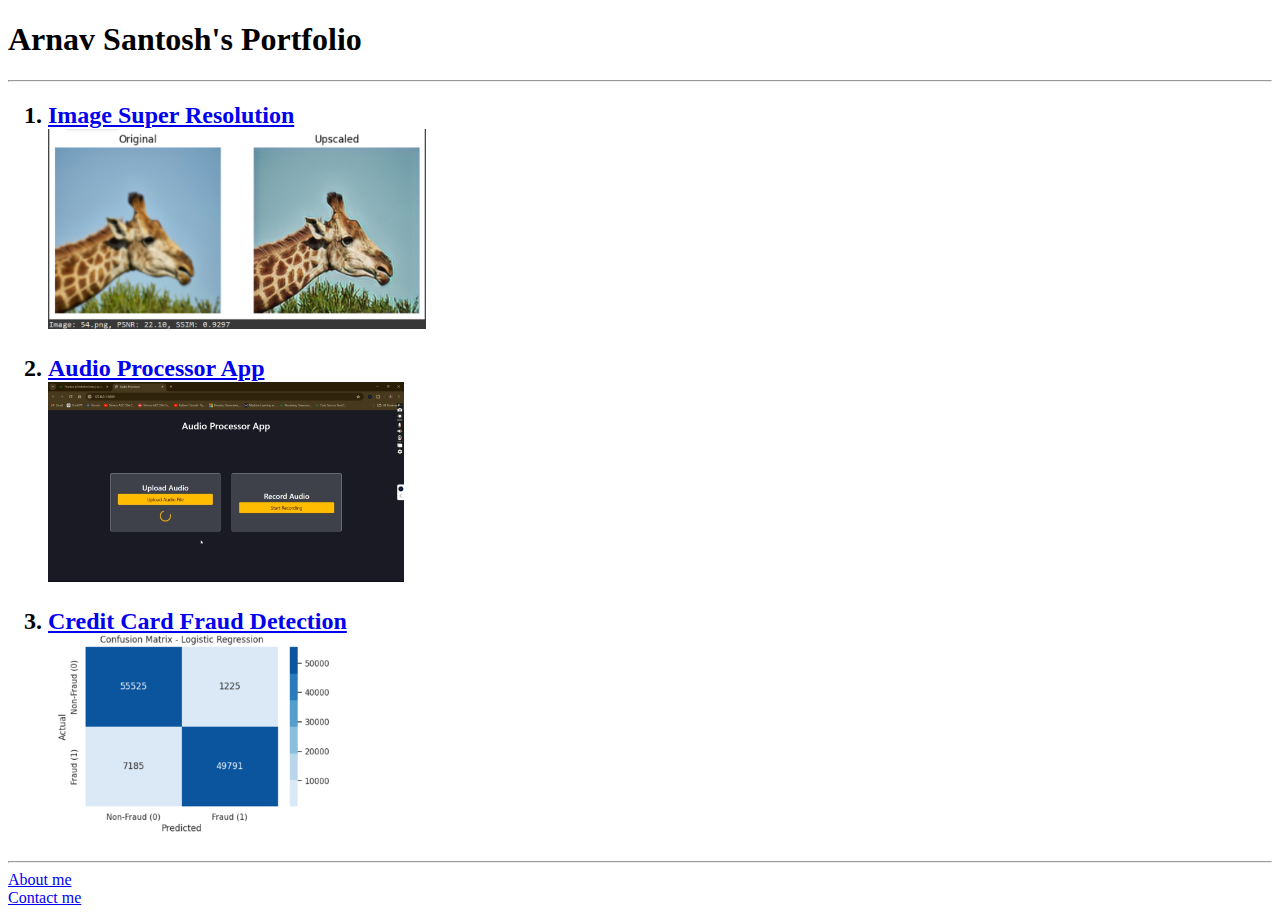
==== index.html @ b006cfad "Add files via upload" ====
<!-- TODO 1: Create the HTML Boilerplate -->

<!-- TODO 2: Add Your previous projects' HTML into the public folder -->

<!-- TODO 3: Take screenshots of your project previews and add the images to the images folder -->

<!-- TODO 4: Add titles/subtitles etc. -->

<!-- TODO 5: Add a link to the project pages -->

<!-- TODO 6: Add images to show the project previews
HINT for TODO 6: You can use the height attribute set to 200 to make the image smaller:
https://developer.mozilla.org/en-US/docs/Web/HTML/Element/img#attr-height -->

<!-- TODO 7: Add the Contact Me and About Me page links -->

<!DOCTYPE html>
<html lang = 'en'>
    <head>
        <meta charset = "UTF-8">
        <meta name="viewport" content="width=device-width, initial-scale=1.0">
        <title>ArnavSantosh</title>
    </head>
    <body>
        <h1>Arnav Santosh's Portfolio</h1>
        <hr/>
        <ol>
            <h2><li><a href = "https://github.com/doobiusP/Single_Image_Super_Resolution">Image Super Resolution </a> <br/> <img src = "./assets/images/SRGAN.png" height = 200/></li></h2>
            <h2><li><a href = "https://github.com/AnuragB2004/Audio-processor-App"> Audio Processor App </a> <br/> <img src = "./assets/images/AudioProcessor.png" height = 200/></li></h2>
            <h2><li><a href = "https://github.com/hrtshpdbx/Credit-Card-Fraud-Detection">Credit Card Fraud Detection</a> <br/> <img src = "./assets/images/CCF.png" height = 200/></li></h2>
        </ol>
        <hr/>
        <a href = "./public/about.html">About me</a> <br/>
        <a href = "./public/contact.html">Contact me</a>
    </body>

</html>
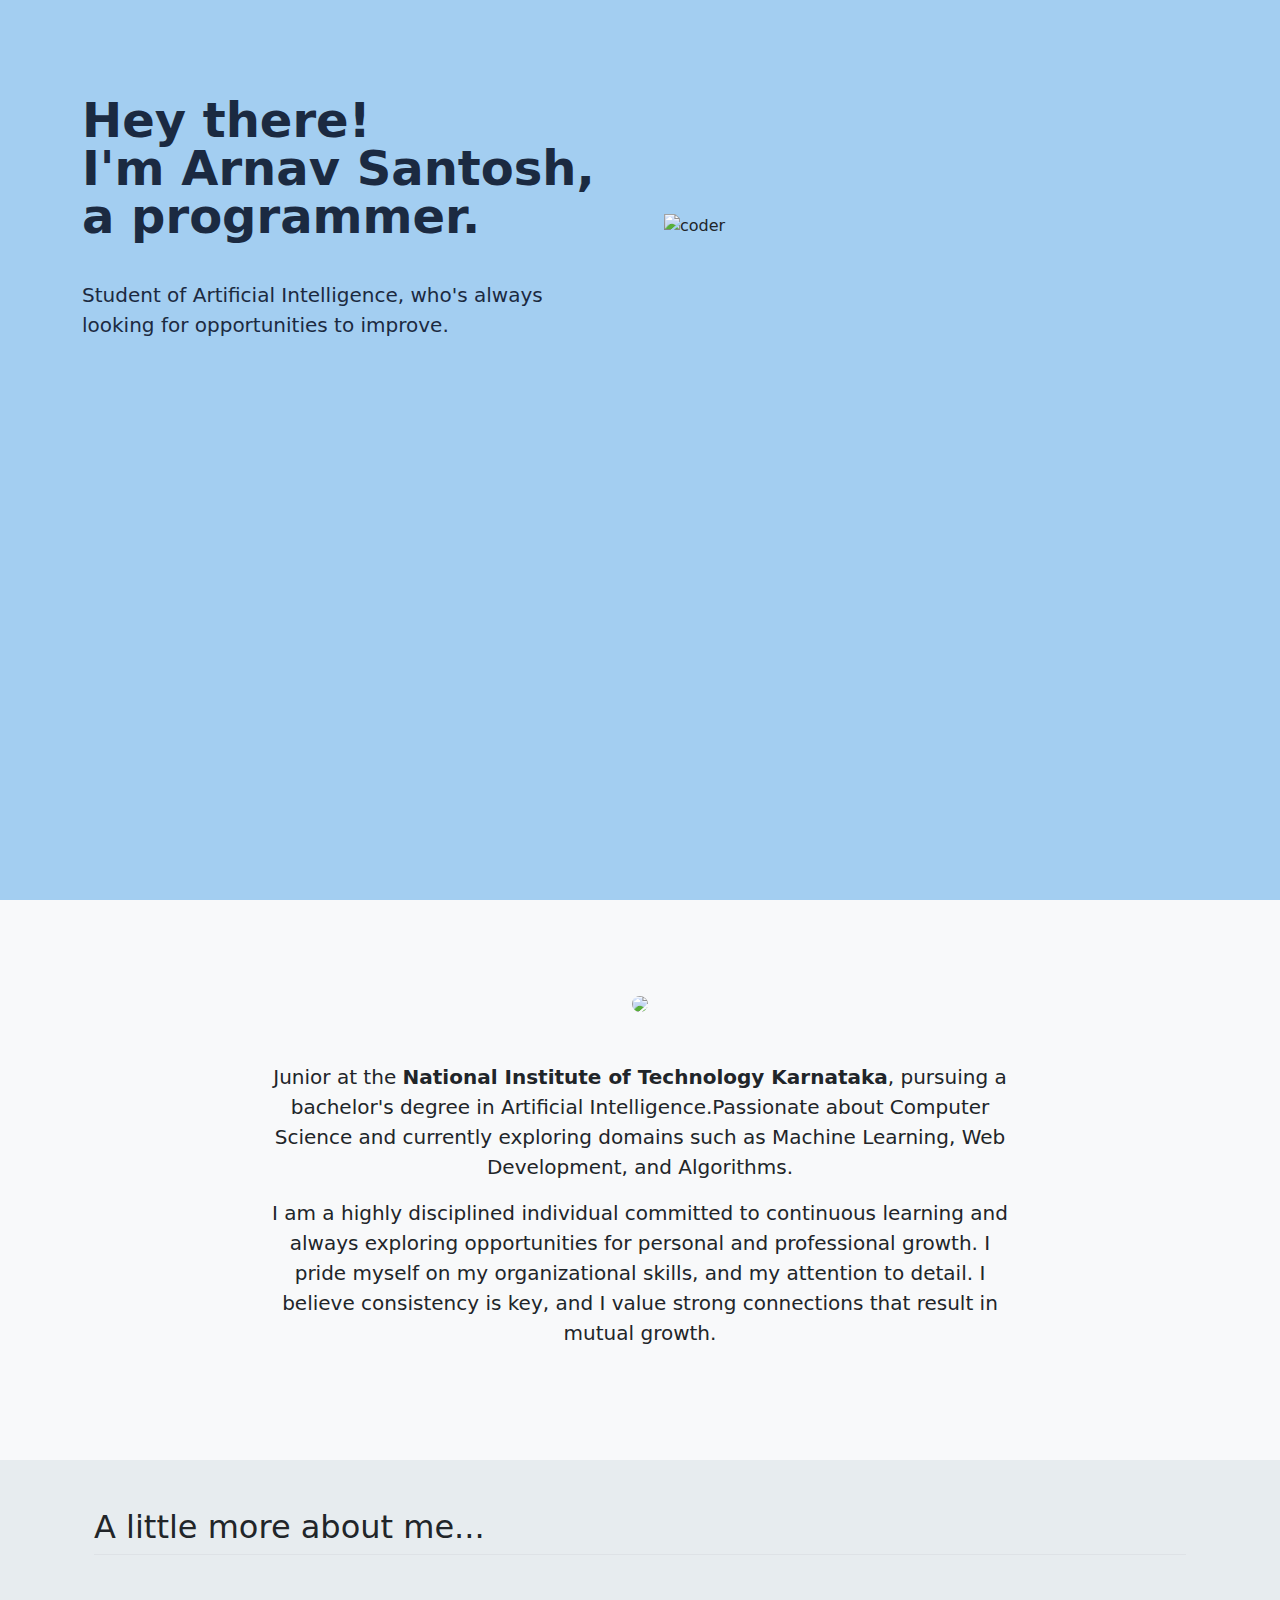
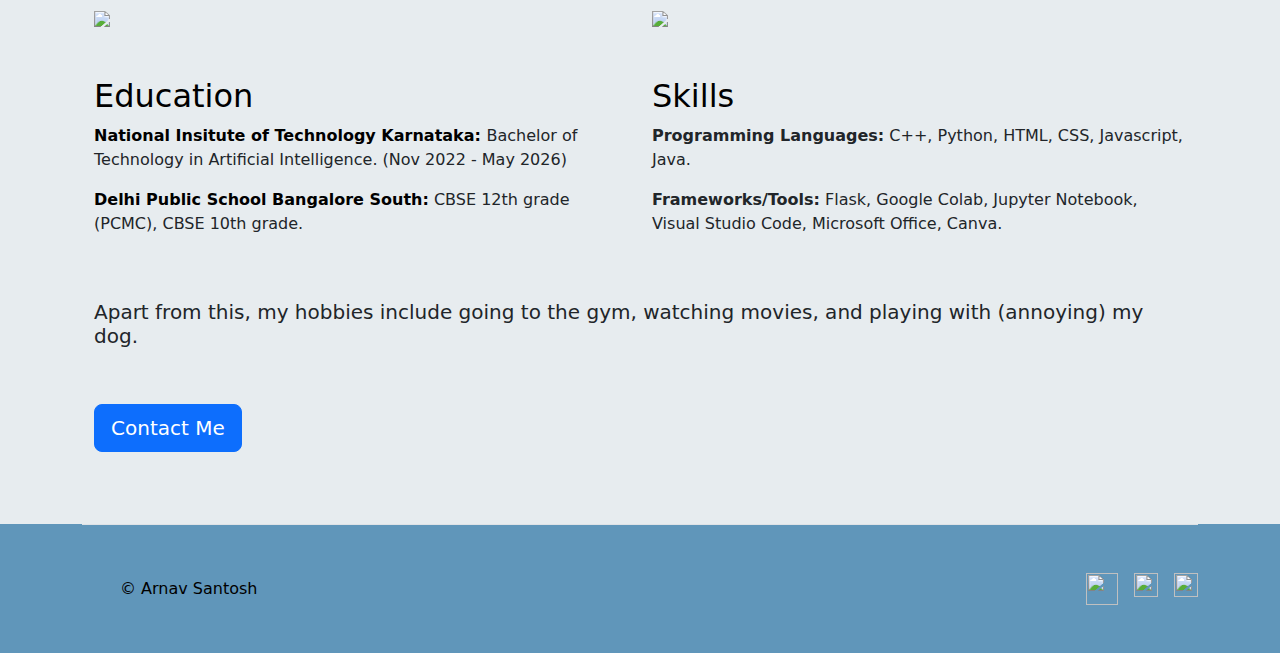
==== commit c96d8b8c: "Add files via upload" ====
--- a/index.html
+++ b/index.html
@@ -1,37 +1,96 @@
-<!-- TODO 1: Create the HTML Boilerplate -->
-
-<!-- TODO 2: Add Your previous projects' HTML into the public folder -->
-
-<!-- TODO 3: Take screenshots of your project previews and add the images to the images folder -->
-
-<!-- TODO 4: Add titles/subtitles etc. -->
-
-<!-- TODO 5: Add a link to the project pages -->
-
-<!-- TODO 6: Add images to show the project previews
-HINT for TODO 6: You can use the height attribute set to 200 to make the image smaller:
-https://developer.mozilla.org/en-US/docs/Web/HTML/Element/img#attr-height -->
-
-<!-- TODO 7: Add the Contact Me and About Me page links -->
-
-<!DOCTYPE html>
-<html lang = 'en'>
-    <head>
-        <meta charset = "UTF-8">
-        <meta name="viewport" content="width=device-width, initial-scale=1.0">
-        <title>ArnavSantosh</title>
-    </head>
-    <body>
-        <h1>Arnav Santosh's Portfolio</h1>
-        <hr/>
-        <ol>
-            <h2><li><a href = "https://github.com/doobiusP/Single_Image_Super_Resolution">Image Super Resolution </a> <br/> <img src = "./assets/images/SRGAN.png" height = 200/></li></h2>
-            <h2><li><a href = "https://github.com/AnuragB2004/Audio-processor-App"> Audio Processor App </a> <br/> <img src = "./assets/images/AudioProcessor.png" height = 200/></li></h2>
-            <h2><li><a href = "https://github.com/hrtshpdbx/Credit-Card-Fraud-Detection">Credit Card Fraud Detection</a> <br/> <img src = "./assets/images/CCF.png" height = 200/></li></h2>
-        </ol>
-        <hr/>
-        <a href = "./public/about.html">About me</a> <br/>
-        <a href = "./public/contact.html">Contact me</a>
-    </body>
-
-</html>
+<!DOCTYPE html>
+<html lang="en">
+    <head>
+        <meta charset = "UTF-8">
+        <meta name="viewport" content="width=device-width, initial-scale=1.0">
+        <title>Arnav Santosh</title>
+        <link href="https://cdn.jsdelivr.net/npm/bootstrap@5.3.3/dist/css/bootstrap.min.css" rel="stylesheet" integrity="sha384-QWTKZyjpPEjISv5WaRU9OFeRpok6YctnYmDr5pNlyT2bRjXh0JMhjY6hW+ALEwIH" crossorigin="anonymous">
+        <link href="style.css" rel="stylesheet"/>
+
+    </head>
+
+    <body>
+        <section id = "main" style="background-color: #A3CEF1;">
+            <div class="container col-lg-12 col-xxl-8  py-5 " style="height:100vh;">
+                <div class="row flex-lg-row-reverse align-items-center g-5 py-5">
+                  <div class="col-10 col-sm-8 col-lg-6">
+                    <img src="images/coder.gif" class="d-block mx-lg-auto img-fluid p-0" alt="coder"  height="600" loading="lazy">
+                  </div>
+                  <div class="col-lg-6">
+                    <h1 class="display-5 fw-bold  lh-1 mb-3" style="color: #1b2a41;">Hey there!<br> I'm Arnav Santosh,<br/> a programmer.</h1>
+                    <br>
+                    <p class="lead" style="color:#1b2a41">Student of Artificial Intelligence, who's always looking for opportunities to improve.</p>
+                  </div>
+                </div>
+              </div>
+        </section>
+
+        <section id = "about" >
+            <div class="p-5 text-center bg-body-tertiary">
+                <div class="container py-5">
+                  <img id="profile" src="images/Profile_image.jpg" height="200">
+                  <p class="col-lg-8 mx-auto lead">
+                    Junior at the <span style="font-weight: bold;">National Institute of Technology Karnataka</span>, pursuing a bachelor's degree in Artificial Intelligence.Passionate about Computer Science and currently exploring domains such as Machine Learning, Web Development, and Algorithms.
+                  </p>
+                  <p class="col-lg-8 mx-auto lead">
+                    I am a highly disciplined individual committed to continuous learning and always exploring opportunities for personal and professional growth. I pride myself on my organizational skills, and my attention to detail. I believe consistency is key, and I value strong connections that result in mutual growth.
+                  </p>
+                </div>
+              </div>
+        </section>
+
+        <section id="skills" style="background-color: #E7ECEF;">
+            <div class="container px-4 py-5" id="featured-3">
+                <h2 class="pb-2 border-bottom">A little more about me...</h2>
+                <div class="row g-4 py-5 row-cols-1 row-cols-lg-3">
+                    <div class="feature col-lg-6 col-sm-12">
+                        <div class="feature-icon d-inline-flex align-items-center justify-content-center text-bg-primary bg-gradient fs-2 mb-3">
+                          <img class="iconic" src="images/graduation_cap.svg" height="50">
+                        </div>
+                        <h3 class="fs-2 text-body-emphasis">Education</h3>
+                        <p><span style="font-weight: bold;"><a href="https://www.nitk.ac.in/" >National Insitute of Technology Karnataka: </a></span>Bachelor of Technology in Artificial Intelligence. (Nov 2022 - May 2026)</p>
+                        <p><span style="font-weight: bold;"><a href="https://south.dpsbangalore.edu.in/" >Delhi Public School Bangalore South:</a></span> CBSE 12th grade (PCMC), CBSE 10th grade.</p>
+                    </div>
+
+
+                <div class="feature col-lg-6 col-sm-12">
+                    <div class="feature-icon d-inline-flex align-items-center justify-content-center text-bg-primary bg-gradient fs-2 mb-3">
+                        <img src="images/skills.svg" height="50" style="background-color: #E7ECEF;">
+                    </div>
+                    <h3 class="fs-2 text-body-emphasis">Skills</h3>
+                    <p><span style="font-weight: bold;">Programming Languages:</span> C++, Python, HTML, CSS, Javascript, Java.</p>
+                    <p><span style="font-weight: bold;">Frameworks/Tools:</span> Flask, Google Colab, Jupyter Notebook, Visual Studio Code, Microsoft Office, Canva.</p>
+                    </div>
+                  
+                </div>
+                <h5>Apart from this, my hobbies include going to the gym, watching movies, and playing with (annoying) my dog.</h5>
+                <br>
+                <button type="button" class="btn btn-primary btn-lg my-4"><a href="mailto:arnav.santosh7@gmail.com" style="color:white">Contact Me</a></button>
+            </div>
+        </section>
+
+
+        <section id = "footer" style="background-color:#6096BA">
+            <div class="container">
+                <footer class="d-flex flex-wrap justify-content-between align-items-center py-5 border-top">
+                  <div class="col-md-4 d-flex align-items-center">
+                    <a href="/" class="mb-3 me-2 mb-md-0 text-decoration-none lh-1">
+                      <svg class="bi" width="30" height="24"><use xlink:href="#bootstrap"></use></svg>
+                    </a>
+                    <span class="mb-3 mb-md-0" style="color:black">© Arnav Santosh</span>
+                  </div>
+              
+                  <ul class="nav col-md-4 justify-content-end list-unstyled d-flex">
+                    <li class="ms-3"><a class="text-body-secondary" href="https://www.linkedin.com/in/arnav-santosh-487b2b288/"><img src="images/linkedin.svg" height="32" width="32"></use></a></li>
+                    <li class="ms-3"><a class="text-body-secondary" href="https://github.com/arnavsantosh"><img src="images/github.svg" height="24" width="24"></use></a></li>
+                    <li class="ms-3"><a class="text-body-secondary" href="https://www.instagram.com/arnav.santosh/"><img src="images/instagram.svg" height="24" width="24"></a></li>
+                  </ul>
+                </footer>
+              </div>
+        </section>
+
+
+    <script src="https://cdn.jsdelivr.net/npm/bootstrap@5.3.3/dist/js/bootstrap.bundle.min.js" integrity="sha384-YvpcrYf0tY3lHB60NNkmXc5s9fDVZLESaAA55NDzOxhy9GkcIdslK1eN7N6jIeHz" crossorigin="anonymous"></script>
+    </body>
+
+</html>--- a/style.css
+++ b/style.css
@@ -0,0 +1,12 @@
+#profile{
+    border-radius:50%;
+    margin-bottom: 50px;
+}
+a {
+    text-decoration: none;
+    color:black;
+}
+
+.iconic{
+    background-color: #E7ECEF;
+}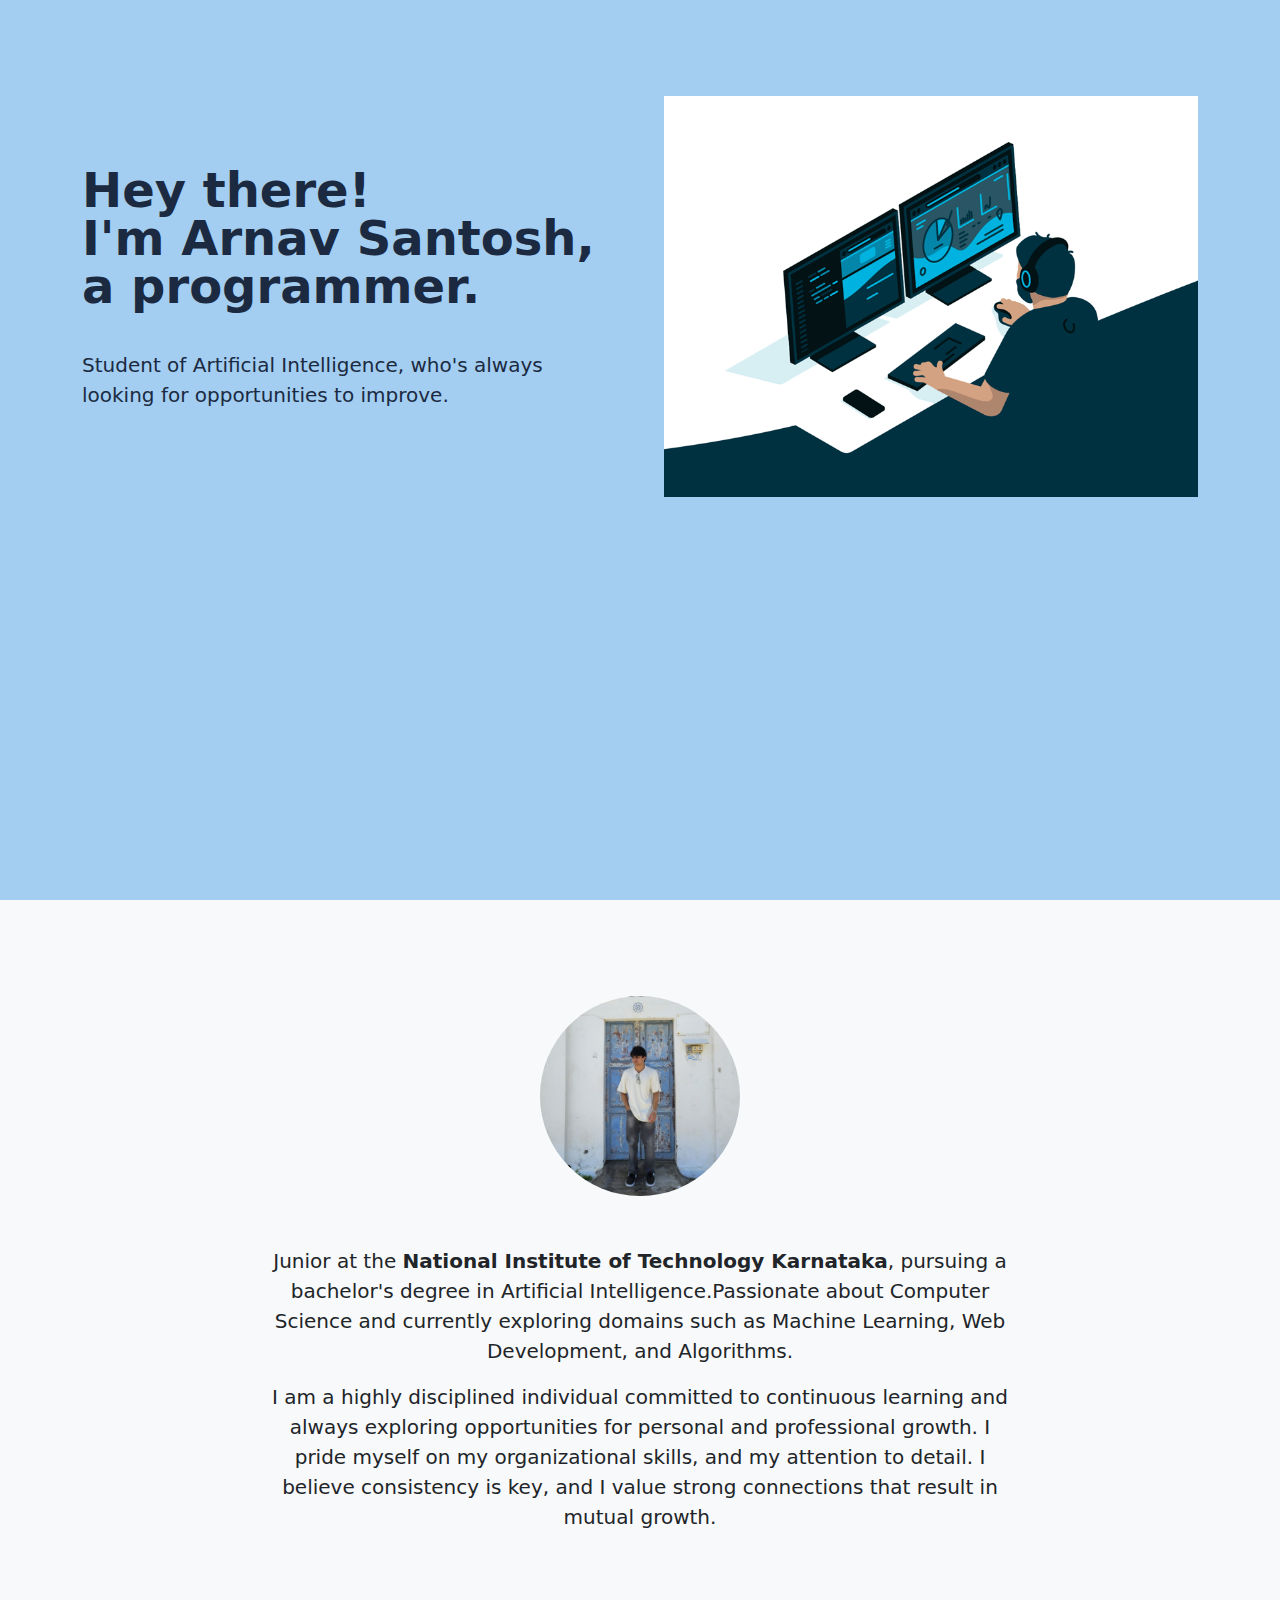
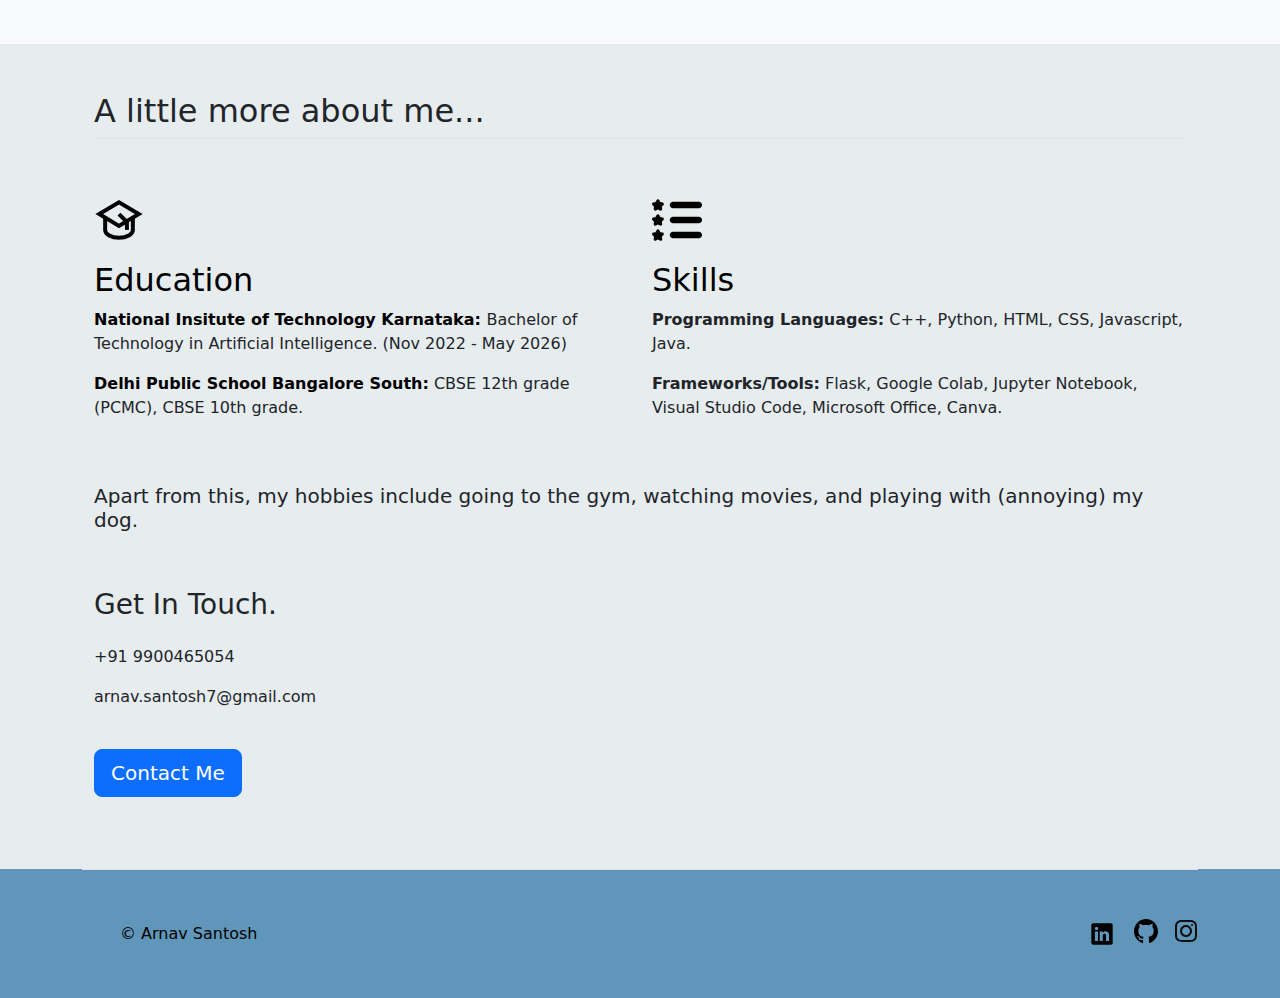
==== commit e8f4b7c2: "Update index.html" ====
--- a/index.html
+++ b/index.html
@@ -65,6 +65,9 @@
                 </div>
                 <h5>Apart from this, my hobbies include going to the gym, watching movies, and playing with (annoying) my dog.</h5>
                 <br>
+                <h3 class="my-4">Get In Touch.</h3>
+                <p>+91 9900465054</p>
+                <p>arnav.santosh7@gmail.com</p>
                 <button type="button" class="btn btn-primary btn-lg my-4"><a href="mailto:arnav.santosh7@gmail.com" style="color:white">Contact Me</a></button>
             </div>
         </section>
@@ -93,4 +96,4 @@
     <script src="https://cdn.jsdelivr.net/npm/bootstrap@5.3.3/dist/js/bootstrap.bundle.min.js" integrity="sha384-YvpcrYf0tY3lHB60NNkmXc5s9fDVZLESaAA55NDzOxhy9GkcIdslK1eN7N6jIeHz" crossorigin="anonymous"></script>
     </body>
 
-</html>+</html>
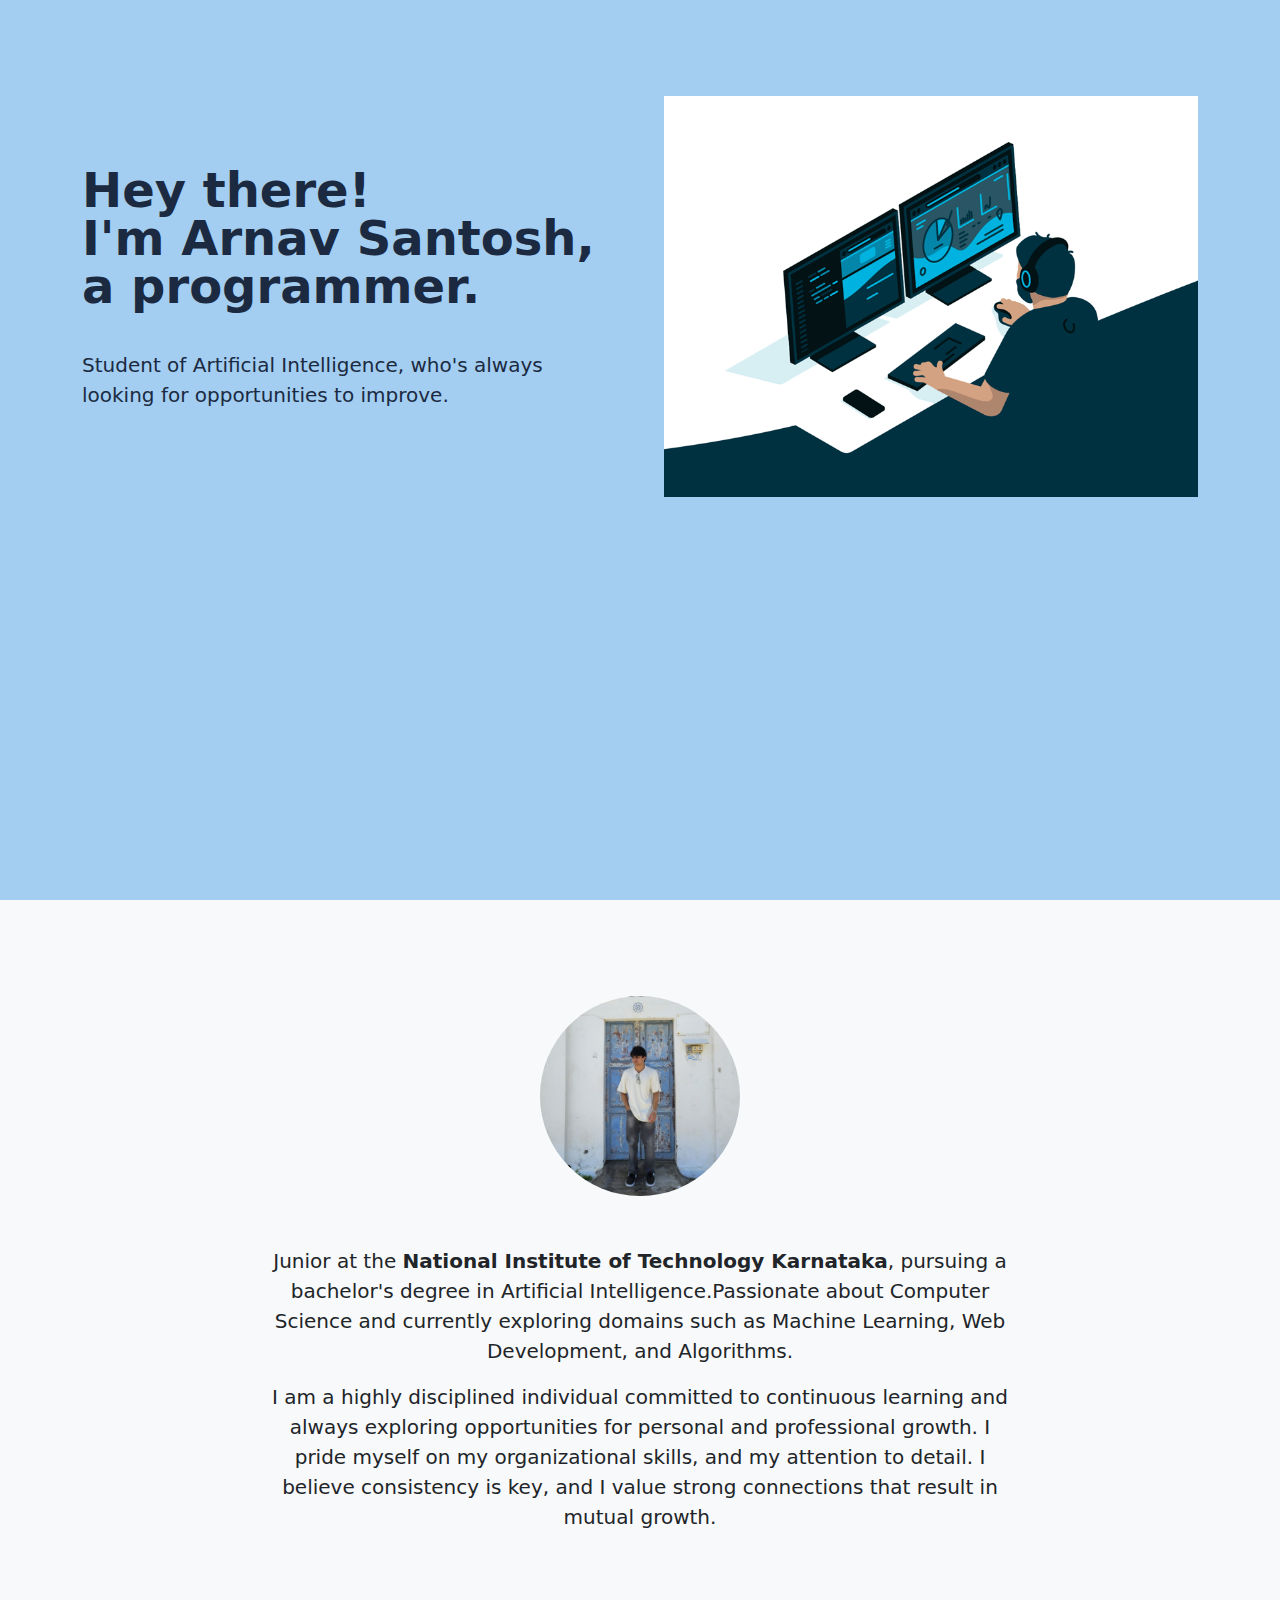
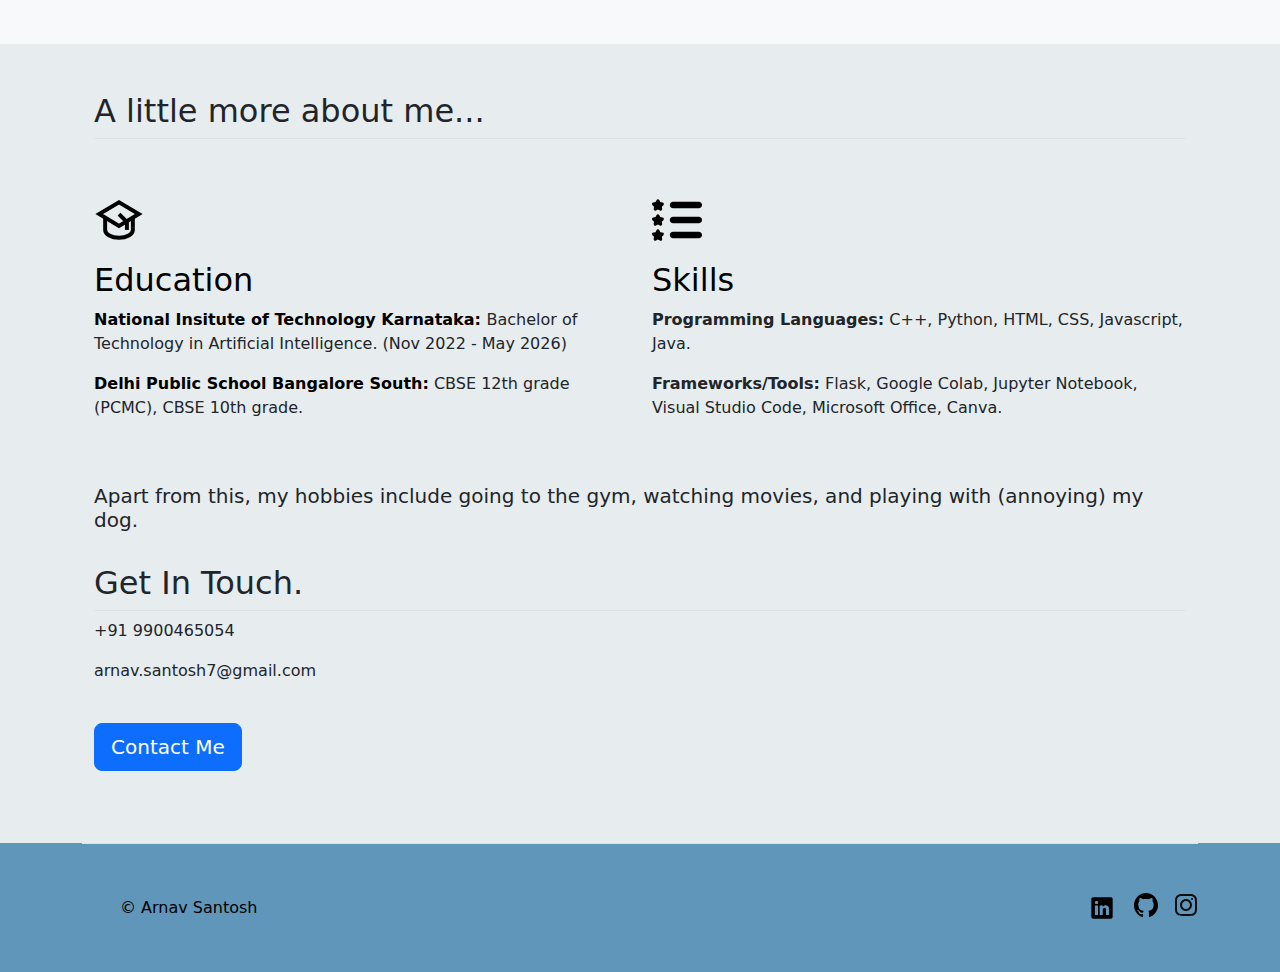
==== commit 2e689fb9: "Update index.html" ====
--- a/index.html
+++ b/index.html
@@ -65,7 +65,7 @@
                 </div>
                 <h5>Apart from this, my hobbies include going to the gym, watching movies, and playing with (annoying) my dog.</h5>
                 <br>
-                <h3 class="my-4">Get In Touch.</h3>
+                <h2 class="pb-2 border-bottom">Get In Touch.</h2>
                 <p>+91 9900465054</p>
                 <p>arnav.santosh7@gmail.com</p>
                 <button type="button" class="btn btn-primary btn-lg my-4"><a href="mailto:arnav.santosh7@gmail.com" style="color:white">Contact Me</a></button>
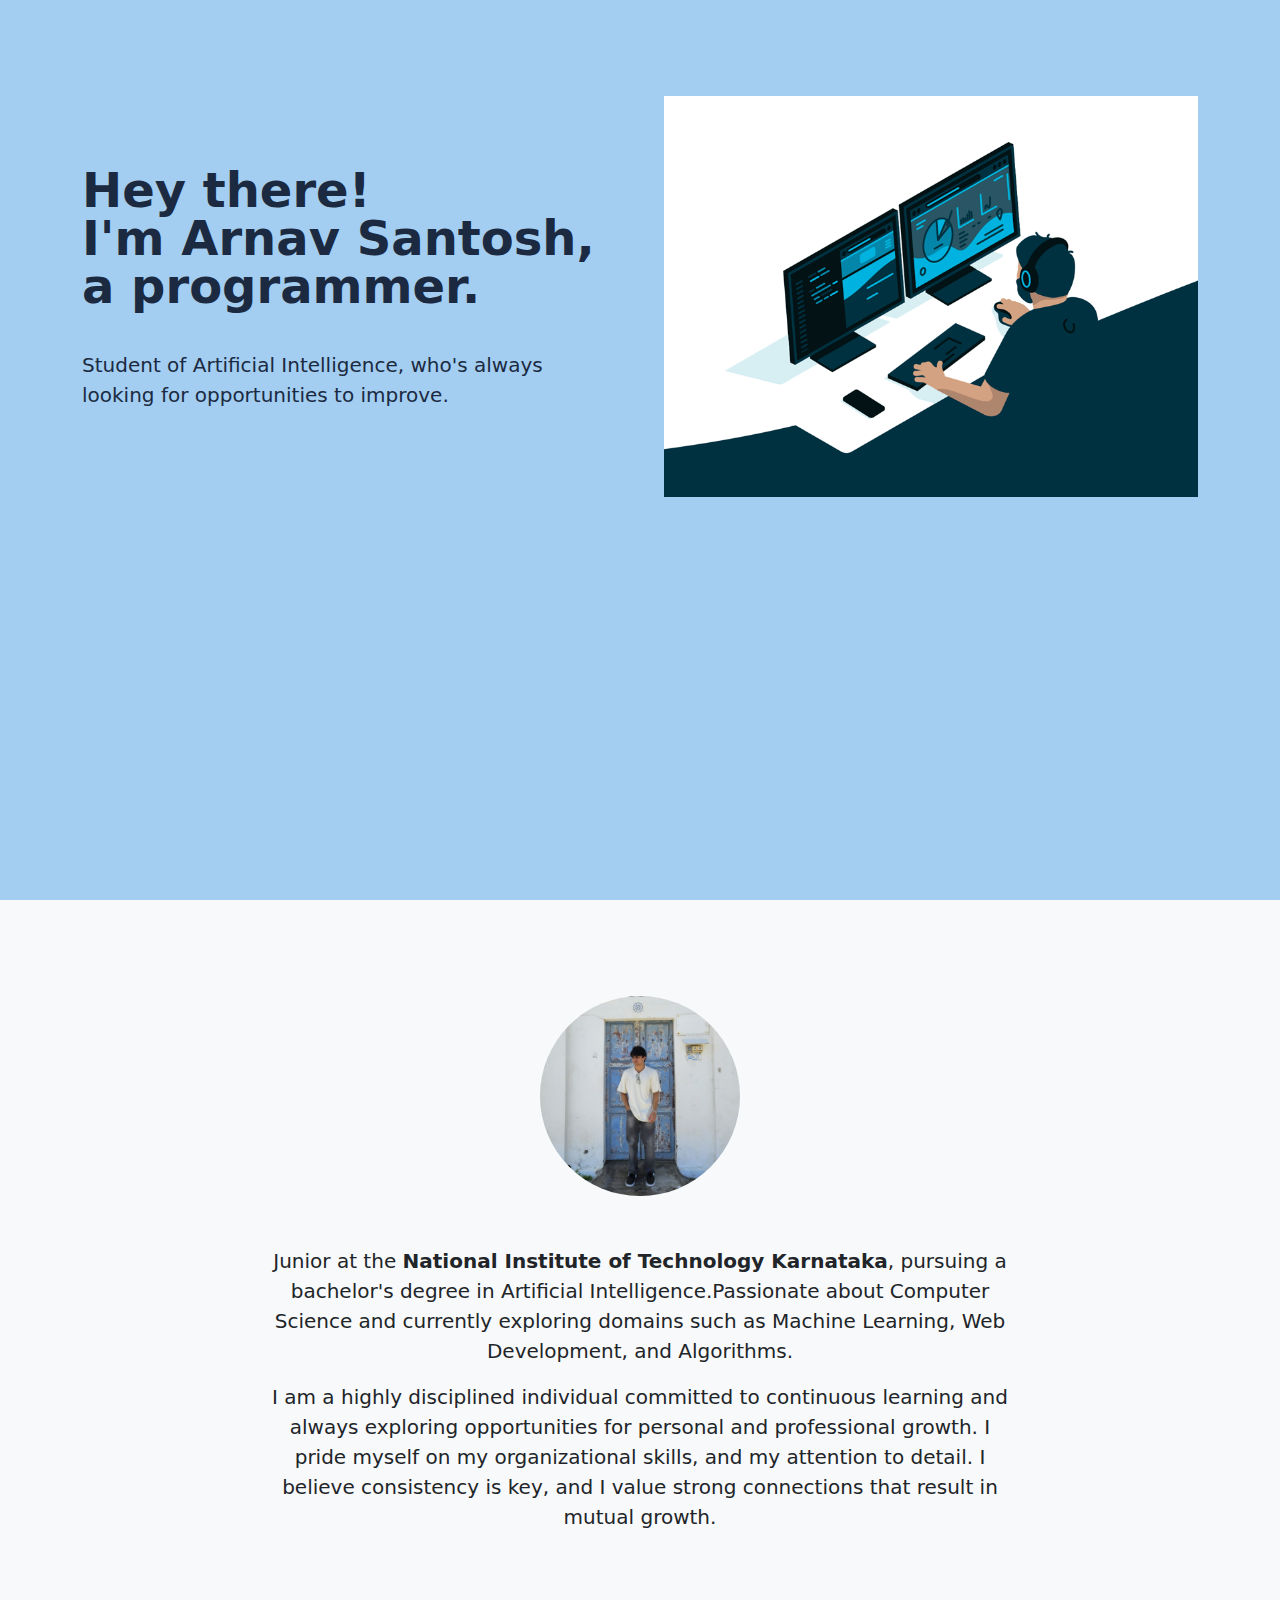
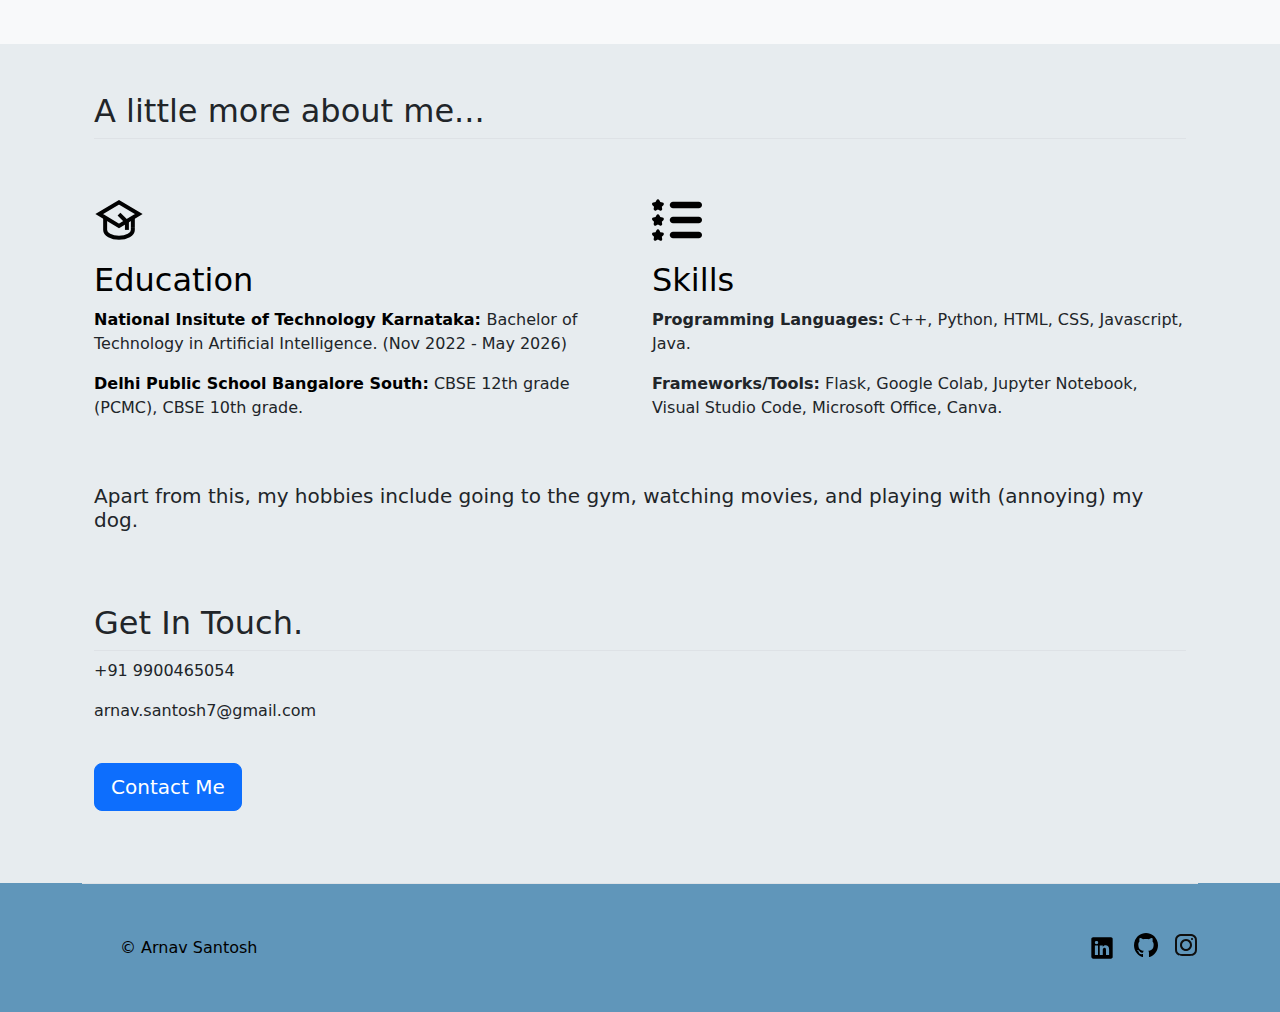
==== commit 1c9b9bd2: "Update index.html" ====
--- a/index.html
+++ b/index.html
@@ -63,7 +63,7 @@
                     </div>
                   
                 </div>
-                <h5>Apart from this, my hobbies include going to the gym, watching movies, and playing with (annoying) my dog.</h5>
+                <h5 class="mb-5">Apart from this, my hobbies include going to the gym, watching movies, and playing with (annoying) my dog.</h5>
                 <br>
                 <h2 class="pb-2 border-bottom">Get In Touch.</h2>
                 <p>+91 9900465054</p>
